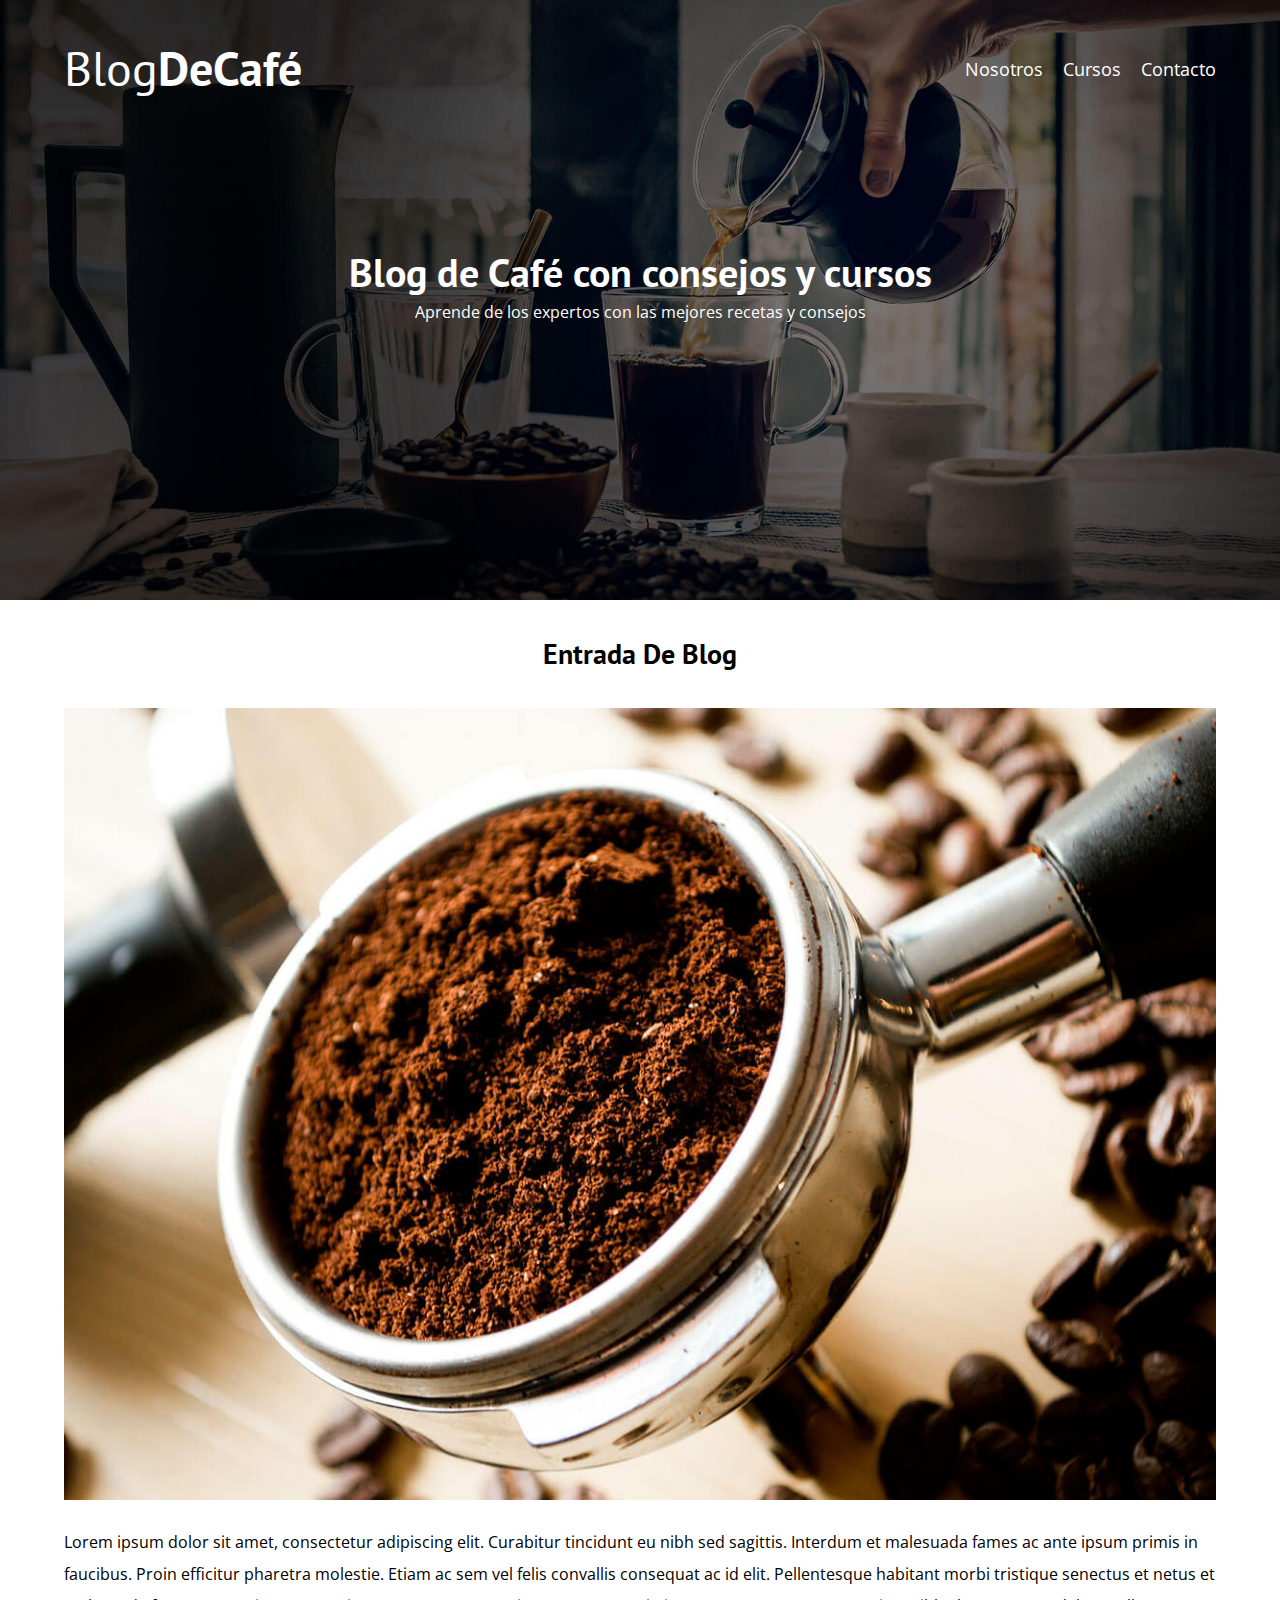
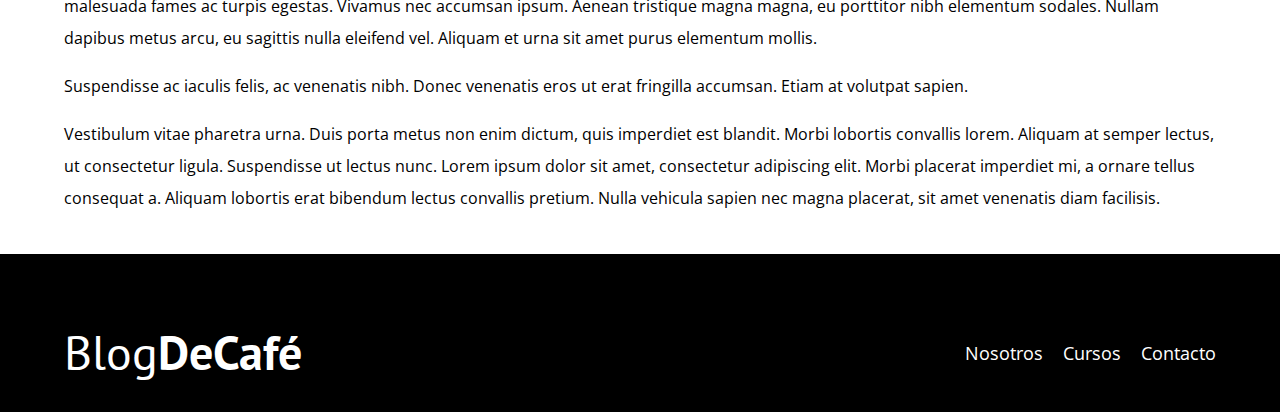
==== contacto.html @ 2bf6c9a9 "pages" ====
<!DOCTYPE html>
<html lang="en">
<head>
    <meta charset="UTF-8">
    <meta http-equiv="X-UA-Compatible" content="IE=edge">
    <meta name="viewport" content="width=device-width, initial-scale=1.0">
    <title>BlogDeCafé</title>
    <link rel="stylesheet" href="css/normalize.css">
    <link href="https://fonts.googleapis.com/css2?family=Open+Sans&family=PT+Sans:wght@400;700&display=swap" rel="stylesheet">
    <link rel="stylesheet" href="css/style.css">
   
</head>
<body>
    <header class="header">
        <div class="contenedor">
            <div class="barra">
                <a class ="logo" href="index.html">
                    <h1 class="logo__nombre no-margin centrar-texto">Blog<span class="logo__bold">DeCafé</span></h1>
                </a>

                <nav class="navegacion">
                    <a href="nosotros.html" class="navegacion__enlace">Nosotros</a>
                    <a href="cursos.html" class="navegacion__enlace">Cursos</a>
                    <a href="contacto.html" class="navegacion__enlace">Contacto</a>
                </nav>
            </div>
        </div>
        <div class="header__texto">
            <h2 class="no-margin">Blog de Café con consejos y cursos</h2>
            <p class="no-margin">Aprende de los expertos con las mejores recetas y consejos</p>
        </div>
    </header>

    <main class="contenedor">
        <h4 class="centrar-texto">Entrada De Blog</h4>
        <div class="entrada">
            <div class="entrada__imagen">
                <img src="img/blog1.jpg" alt="imagen del blog">
            </div>

            <div class="entrada__texto">
                <p>Lorem ipsum dolor sit amet, consectetur adipiscing elit. Curabitur tincidunt eu nibh sed sagittis. Interdum et malesuada fames ac ante ipsum primis in faucibus. Proin efficitur pharetra molestie. Etiam ac sem vel felis convallis consequat ac id elit. Pellentesque habitant morbi tristique senectus et netus et malesuada fames ac turpis egestas. Vivamus nec accumsan ipsum. Aenean tristique magna magna, eu porttitor nibh elementum sodales. Nullam dapibus metus arcu, eu sagittis nulla eleifend vel. Aliquam et urna sit amet purus elementum mollis.</p>
                <p>Suspendisse ac iaculis felis, ac venenatis nibh. Donec venenatis eros ut erat fringilla accumsan. Etiam at volutpat sapien. </p>
                <p>Vestibulum vitae pharetra urna. Duis porta metus non enim dictum, quis imperdiet est blandit. Morbi lobortis convallis lorem. Aliquam at semper lectus, ut consectetur ligula. Suspendisse ut lectus nunc. Lorem ipsum dolor sit amet, consectetur adipiscing elit. Morbi placerat imperdiet mi, a ornare tellus consequat a. Aliquam lobortis erat bibendum lectus convallis pretium. Nulla vehicula sapien nec magna placerat, sit amet venenatis diam facilisis.</p>
            
            </div>
        
    </div>
    </main>

    <footer class="footer">
        <div class="contenedor">
            <div class="barra">
                <a class ="logo" href="index.html">
                    <h1 class="logo__nombre no-margin centrar-texto">Blog<span class="logo__bold">DeCafé</span></h1>
                </a>

                <nav class="navegacion">
                    <a href="nosotros.html" class="navegacion__enlace">Nosotros</a>
                    <a href="cursos.html" class="navegacion__enlace">Cursos</a>
                    <a href="contacto.html" class="navegacion__enlace">Contacto</a>
                </nav>
            </div>
        </div>
    </footer>
    
</body>
</html>
---- css/style.css ----
:root{
    --fuenteHeading: 'PT Sans', sans-serif;
    --fuenteParrafos: 'Open Sans', sans-serif;

    --primario: #784D3C;
    --claro: #e1e1e1;
    --blanco: #FFFFFF; 
    --negro: #000000;
}

html{
    box-sizing: border-box;
    font-size: 62.5%;
}

*, *:before, *:after {
    box-sizing: inherit;
}

body{
    font-family: var(--fuenteParrafos);
    font-size: 1.6rem;
    line-height: 2;
}

/* Globales */
.contenedor{
    max-width: 120rem;
    width: 90%;
    margin: 0 auto;
}

a{
    text-decoration: none;
}

h1, h2, h3, h4{
    font-family: var(--fuenteHeading);
    line-height: 1.2;
}

h1{
    font-size: 4.8rem;
}

h2{
    font-size: 4rem;
}

h3{
    font-size: 3.2rem;
}

h4{
    font-size: 2.8rem;
}

img{
    max-width: 100%;
}

/* Utilidades */
.no-margin{
    margin: 0;
}
.no-padding{
    padding: 0;
}
.centrar-texto{
    text-align: center;
}

/* Header */
.header{
    background-image: url(../img/banner.jpg);
    height: 60rem;
    background-size: cover;
    background-repeat: no-repeat;
    background-position: center center;
}
.header__texto{
    text-align: center;
    color: var(--blanco);
    margin-top: 5rem;
}
@media (min-width: 768px) {
    .header__texto{
        margin-top: 15rem;
    }
    
}

.barra{
    padding-top: 4rem;
}


@media (min-width: 768px) {
    .barra{
        display: flex;
        justify-content: space-between;
        align-items: center;
    }
}

    .logo{
        color: var(--blanco);
    }

    .logo__nombre{
        font-weight: 400;
    }

    .logo__bold{
        font-weight: 700;
    }

    @media (min-width: 768px) {
        .navegacion{
            display: flex;
            gap: 2rem;
        }
        
    }

    .navegacion__enlace{
        display: block;
        text-align: center;
        font-size: 1.8rem;
        color: var(--blanco);
    }

    /* Blog */
    @media (min-width: 768px) {
        .contenido-principal{
            display: grid;
            grid-template-columns: 2fr 1fr;
            column-gap: 4rem;
        }
    }

    .entrada{
        border-bottom: 1px solid var(--claro);
        margin-bottom: 2rem;
    }
    
    .entrada:last-of-type{
        border: none;
        margin-bottom: 0;
    }

    .boton{
        display: block;
        font-family: var(--fuenteHeading);
        color: var(--blanco);
        text-align: center;
        padding: 1rem 3rem;
        font-size: 1.8rem;
        text-transform: uppercase;
        font-weight: bold;
        margin-bottom: 2rem;
    }
    @media (min-width: 768px) {
        .boton{
            display: inline-block;
        }
    }

    .boton--primario{
        background-color: var(--negro);
        
    }

    /* Sidebar */
    .boton--secundario{
        background-color: var(--primario);
    }

    .cursos{
        list-style: none;
    }

    .widget-curso{
        border-bottom: 1px solid var(--claro); 
    }
    .widget-curso:last-of-type{
        border: none;
        margin-bottom: 0;
    }

    .widget-curso__label{
        font-family: var(--fuenteHeading);
        font-weight: bold;

    }
    .widget-curso__info{
        font-weight: 400;
    }

    .widget-curso__label,
    .widget-curso__info{
        font-size: 2rem;
    }

    /* Footer */
    .footer{
        background-color: var(--negro);
        padding: 3rem 0;
        margin-top: 4rem;
    }

    /* Nosotros */
    @media (min-width: 768px) {
       .sobre-nosotros{
        display: grid;
        grid-template-columns: repeat(2, 1fr);
        column-gap: 2rem;
    } 
    }

    /* Cursos */
    .curso{
            padding: 3rem 0;
            border-bottom: 1px solid var(--claro);
        }
        .curso:last-of-type{
            border: none;
        }
    @media (min-width: 768px) {

        .curso{
            display: grid;
            grid-template-columns: 1fr 2fr;
            column-gap: 2rem;
        } 
    }

    .curso__label{
        font-family: var(--fuenteHeading);
        font-weight: bold;
    }

    .curso__info{
        font-weight: 400;
    }
    .curso__label,
    .curso__info{
        font-size: 2rem;
    }
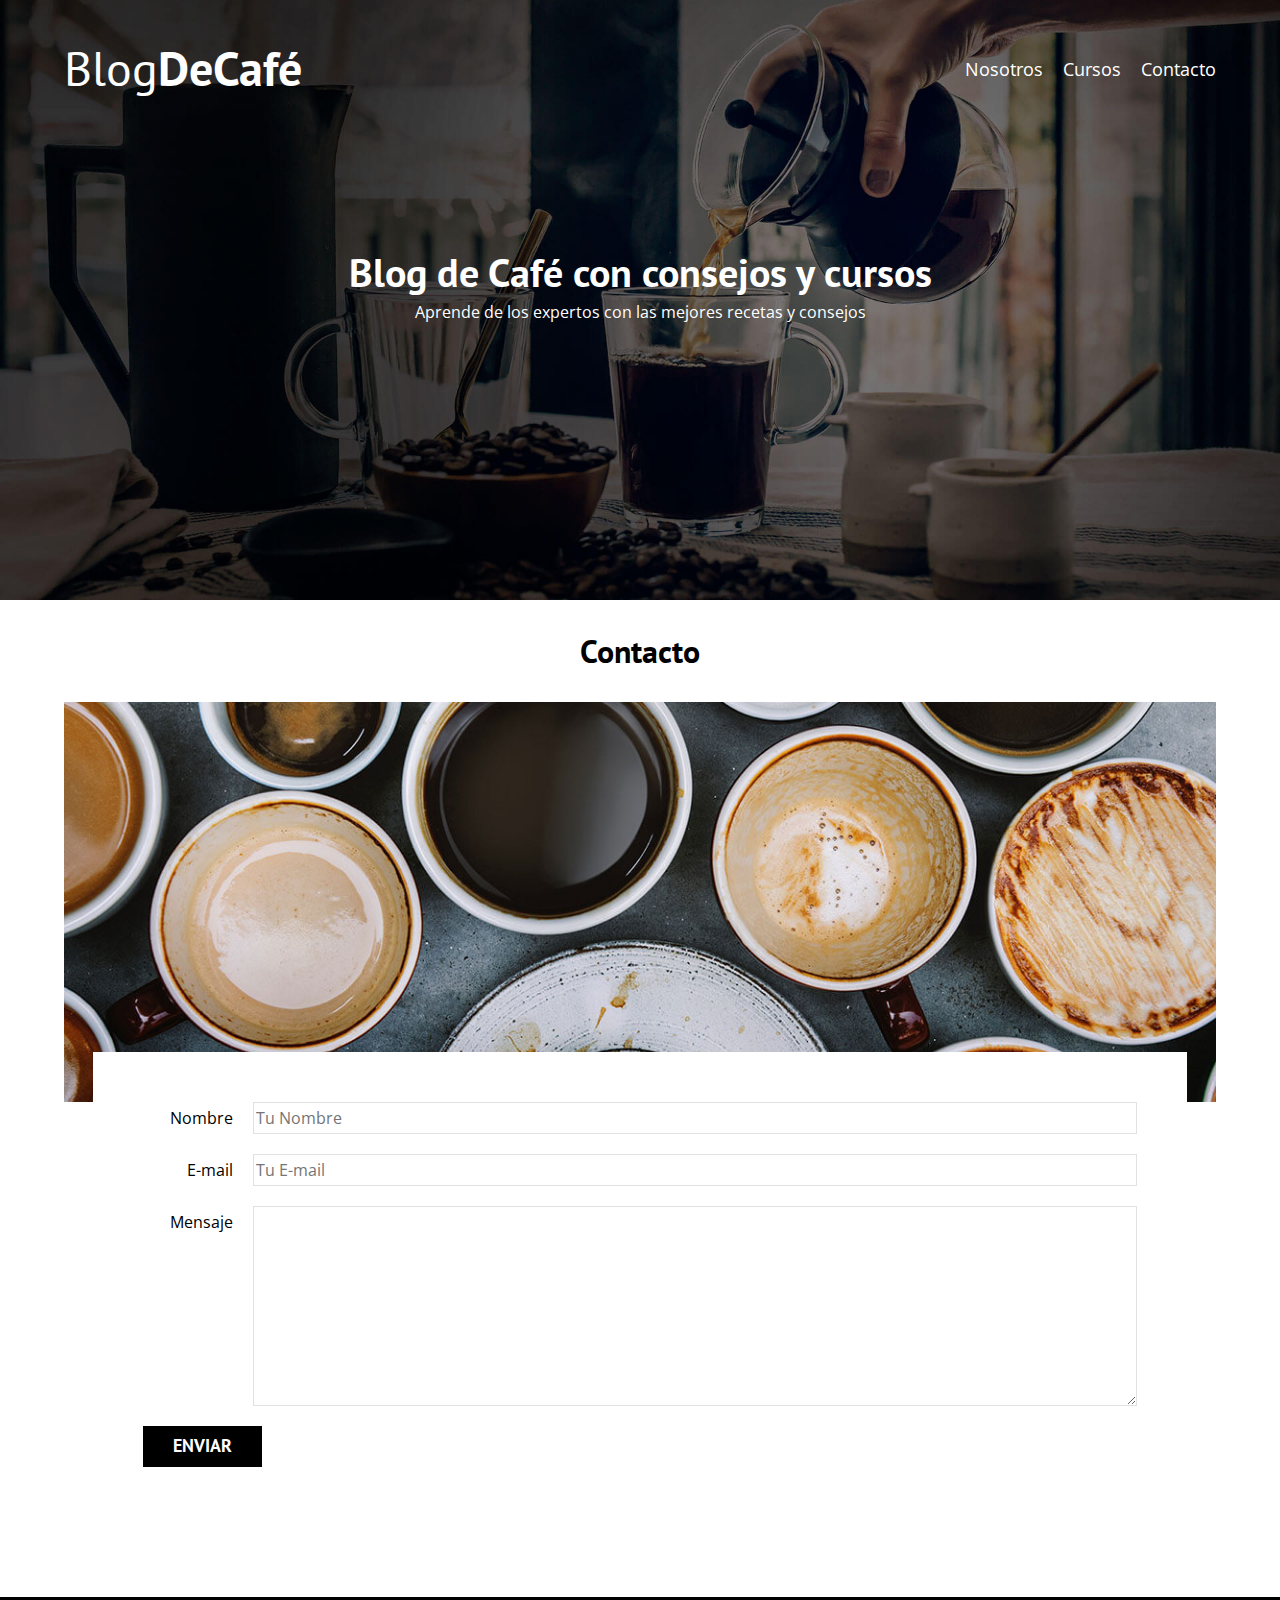
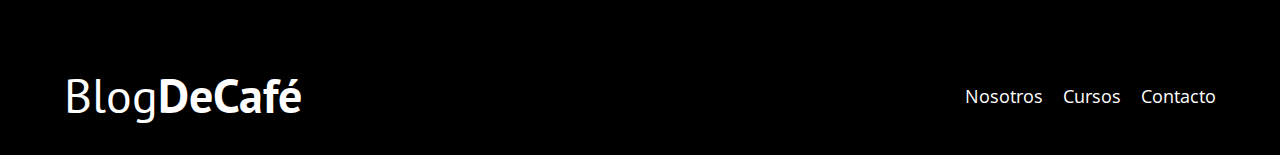
==== commit 92e6ce59: "responsive pages" ====
--- a/contacto.html
+++ b/contacto.html
@@ -32,20 +32,31 @@
     </header>
 
     <main class="contenedor">
-        <h4 class="centrar-texto">Entrada De Blog</h4>
-        <div class="entrada">
-            <div class="entrada__imagen">
-                <img src="img/blog1.jpg" alt="imagen del blog">
+        <h3 class="centrar-texto">Contacto</h3>
+        <div class="contacto-bg"></div>
+
+        <form class="formulario">
+            <div class="campo">
+                <label class="campo__label">Nombre</label>
+                <input class="campo__field" type="text" placeholder="Tu Nombre">
             </div>
 
-            <div class="entrada__texto">
-                <p>Lorem ipsum dolor sit amet, consectetur adipiscing elit. Curabitur tincidunt eu nibh sed sagittis. Interdum et malesuada fames ac ante ipsum primis in faucibus. Proin efficitur pharetra molestie. Etiam ac sem vel felis convallis consequat ac id elit. Pellentesque habitant morbi tristique senectus et netus et malesuada fames ac turpis egestas. Vivamus nec accumsan ipsum. Aenean tristique magna magna, eu porttitor nibh elementum sodales. Nullam dapibus metus arcu, eu sagittis nulla eleifend vel. Aliquam et urna sit amet purus elementum mollis.</p>
-                <p>Suspendisse ac iaculis felis, ac venenatis nibh. Donec venenatis eros ut erat fringilla accumsan. Etiam at volutpat sapien. </p>
-                <p>Vestibulum vitae pharetra urna. Duis porta metus non enim dictum, quis imperdiet est blandit. Morbi lobortis convallis lorem. Aliquam at semper lectus, ut consectetur ligula. Suspendisse ut lectus nunc. Lorem ipsum dolor sit amet, consectetur adipiscing elit. Morbi placerat imperdiet mi, a ornare tellus consequat a. Aliquam lobortis erat bibendum lectus convallis pretium. Nulla vehicula sapien nec magna placerat, sit amet venenatis diam facilisis.</p>
-            
+            <div class="campo">
+                <label class="campo__label">E-mail</label>
+                <input class="campo__field" type="email" placeholder="Tu E-mail">
             </div>
-        
-    </div>
+
+            <div class="campo">
+                <label class="campo__label">Mensaje</label>
+                <textarea class="campo__field campo__field--textarea"></textarea>
+            </div>
+
+            <div class="campo">
+                <input type="submit" value="Enviar" class="boton boton--primario">
+            </div>
+
+
+        </form>
     </main>
 
     <footer class="footer">
--- a/css/style.css
+++ b/css/style.css
@@ -159,11 +159,16 @@
         text-transform: uppercase;
         font-weight: bold;
         margin-bottom: 2rem;
+        border: none;
     }
     @media (min-width: 768px) {
         .boton{
             display: inline-block;
         }
+    }
+
+    .boton:hover{
+        cursor: pointer;
     }
 
     .boton--primario{
@@ -247,6 +252,43 @@
     .curso__info{
         font-size: 2rem;
     }
-    
-    
-
+
+    /* Contacto */
+    .contacto-bg{
+        background-image: url(../img/contacto.jpg);
+        height: 40rem;
+        background-size: cover;
+        background-repeat: none;
+    }
+
+    .formulario{
+        background-color: var(--blanco);
+        margin: -5rem auto 0 auto;
+        width: 95%;
+        padding: 5rem;
+    }
+
+    .campo{
+        display: flex;
+        margin-bottom: 2rem;
+        gap: 2rem;
+    }
+
+    .campo__label{
+        flex: 0 0 9rem;
+        text-align: right;
+    }
+
+    .campo__field{
+        flex: 1;
+        border: 1px solid var(--claro);
+
+    }
+
+    .campo__field--textarea{
+        height: 20rem;
+
+    }
+    
+    
+
